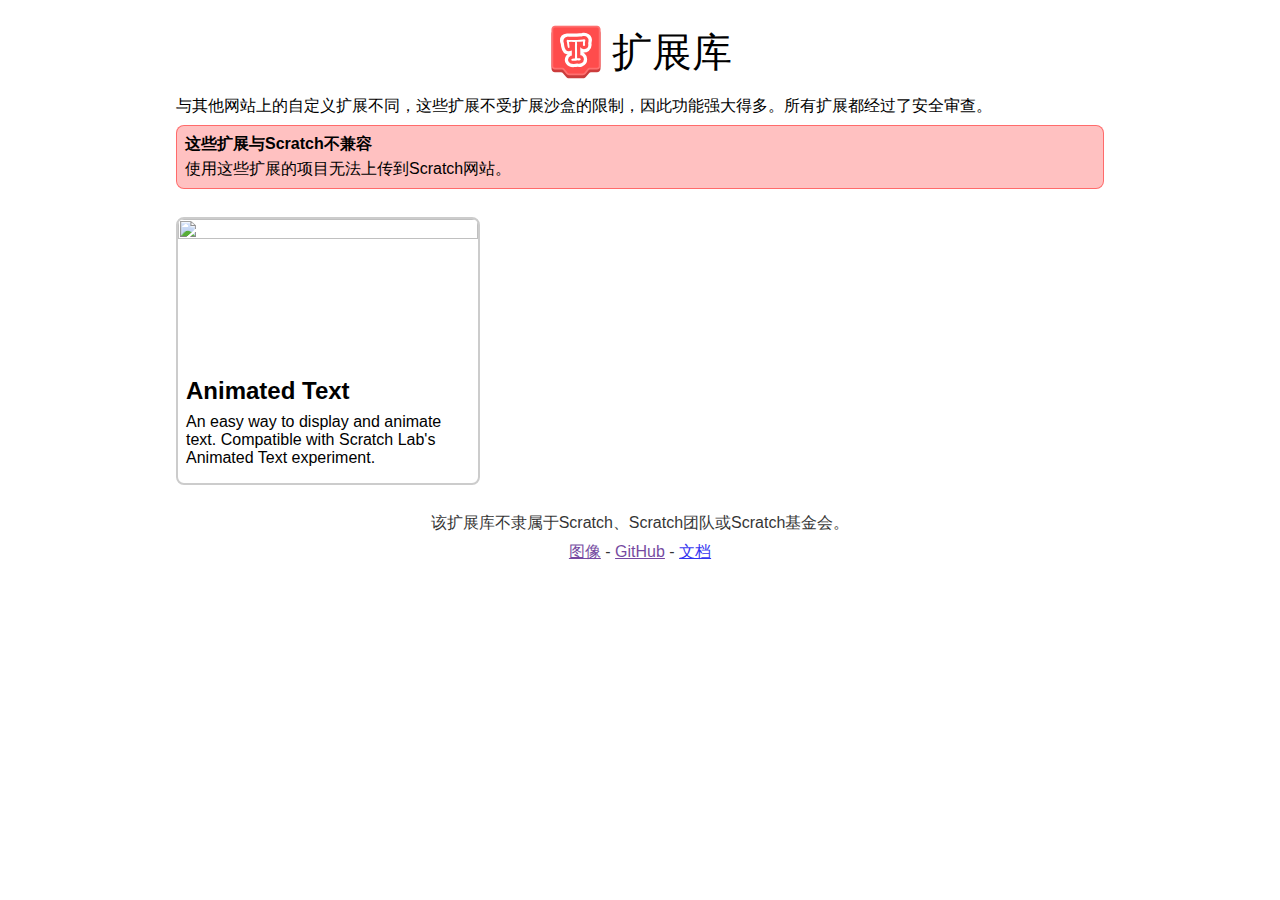
==== index.html @ 4cd264f9 "remake" ====
<!DOCTYPE html>
<html lang="en">
  <head>
    <meta charset="utf8">
    <meta name="viewport" content="width=device-width, initial-scale=1" />
    <title>TurboWarp Extension Gallery</title>
    <meta name="theme-color" content="#ff4c4c">
    <meta name="description" content="The official place to find powerful unsandboxed extensions for TurboWarp.">
    <style>
      :root {
        font-family: "Helvetica Neue", Helvetica, Arial, sans-serif;
        color-scheme: light dark;
      }
      @media (prefers-color-scheme: dark) {
        :root {
          color: #eee;
          background: #111;
        }
        a {
          color: #56b2ff;
        }
        a:visited {
          color: #f192ff;
        }
        a:active {
          color: red;
        }
        .invert-dark {
          filter: invert(100%);
        }
      }

      h1 {
        margin: 16px 0;
      }
      h2, h3, p {
        margin: 8px 0;
      }

      .section {
        max-width: 928px;
        margin: 24px auto;
      }

      .header h1 {
        font-size: 2.5em;
        display: flex;
        align-items: center;
        justify-content: center;
        font-weight: normal;
        text-align: center;
      }
      .header svg {
        width: 56px;
        height: 56px;
        flex-shrink: 0;
        margin: 0 8px 0 0;
      }
      @media (max-width: 750px) {
        .header h1 {
          flex-direction: column;
        }
        .header svg {
          margin: 0 0 8px 0;
        }
      }

      .infobox, .development-tools {
        padding: 8px;
        margin: 8px 0;
        border-radius: 8px;
        background: rgba(0, 195, 255, 0.245);
        border: 1px solid rgba(0, 187, 255, 0.604);
      }
      .infobox-warning {
        background-color: rgba(255, 0, 0, 0.245);
        border-color: rgba(255, 0, 0, 0.446);
      }
      .infobox-title {
        font-weight: bold;
        margin-bottom: 4px;
      }

      .development-tools {
        background-color: rgba(200, 0, 255, 0.245);
        border-color: rgba(234, 0, 255, 0.604);
      }
      .development-tools h2 {
        font-size: 1em;
      }

      .extensions {
        display: -ms-grid;
        display: grid;
        grid-template-columns: 1fr 1fr 1fr;
        margin: 16px -4px;
      }
      @media (max-width: 944px) {
        .extensions {
          grid-template-columns: 1fr 1fr;
        }
      }
      @media (max-width: 650px) {
        .extensions {
          grid-template-columns: 1fr;
        }
      }

      .extension {
        border: 2px solid #ccc;
        border-radius: 8px;
        margin: 4px;
        overflow: hidden;
        padding: 8px;
      }
      @media (prefers-color-scheme: dark) {
        .extension {
          border-color: #333;
        }
      }
      .extension h3 {
        font-size: 1.5em;
      }
      .extension-banner {
        position: relative;
        margin: -8px -8px 0 -8px;
      }
      .extension-image {
        display: block;
        width: 100%;
        /* TODO: see if there's another way to do this that works in older browsers too */
        aspect-ratio: 2 / 1;
      }

      .extension-buttons {
        position: absolute;
        top: 0;
        left: 0;
        display: flex;
        width: 100%;
        height: 100%;
        align-items: center;
        justify-content: center;
        opacity: 0;
        transition: opacity .15s;
        background: rgba(0, 0, 0, 0.5);
        pointer-events: none;
      }
      .extension:hover .extension-buttons, .extension:focus-within .extension-buttons {
        opacity: 1;
      }
      .extension:hover .extension-buttons {
        backdrop-filter: blur(0.6px);
      }
      .extension-buttons > * {
        padding: 8px;
        background-color: #4c97ff;
        border-radius: 8px;
        border: none;
        font: inherit;
        cursor: pointer;
        color: white;
        text-decoration: none;
        pointer-events: auto;
        transition: filter 0.15s;
        filter: drop-shadow(0px 1px 3px #00000075);
      }
      .extension-buttons > *:hover {
        filter: drop-shadow(0px 1px 7px black);
        z-index: 1;
      }
      .extension-buttons *:active {
        filter: brightness(0.85) drop-shadow(0px 1px 2px #00000075);
      }
      .extension-buttons *:disabled {
        opacity: 0.5;
      }
      .extension-buttons .copy {
        margin: 0 8px 0 0;
      }
      .extension-buttons .open {
        background-color: #ff4c4c;
        color: white;
      }
      .extension-buttons :disabled {
        opacity: 0.5;
      }

      footer {
        opacity: 0.8;
        width: 100%;
        text-align: center;
        margin-bottom: 16px;
      }
      footer p {
        margin: 0 0 8px 0;
      }
    </style>
  </head>

  <body>
    <div class="section header">
      <h1>
        <svg aria-hidden="true" viewBox="0 0 1024 1024">
          <path d="m64 174.86735v641.13265c0 35.34622 28.653776 64 64 64h113.30332c9.32935 0 18.19416 4.07135 24.27337 11.14807l67.26992 78.30776c12.15843 14.15343 29.88806 22.29614 48.54676 22.29614h261.21326c18.6587 0 36.38832-8.14271 48.54676-22.29614l67.26992-78.30776c6.07921-7.07672 14.94402-11.14807 24.27337-11.14807h113.30332c35.34622 0 64-28.65378 64-64v-654.84694c0-35.34622-28.65378-64-64-64-0.38091 0-0.76182 0.0034-1.14268 0.0102l-767.99999 13.71429c-34.89522 0.62313-62.85733 29.08902-62.85733 63.9898z" fill="#cc3c3c" fill-rule="evenodd"/>
          <path d="m64 96v672c0 35.34622 28.653776 64 64 64h128.17394c9.97413 0 19.37789 4.65076 25.43168 12.5776l51.18313 67.01917c12.1076 15.85368 30.9151 25.1552 50.86336 25.1552h256.69578c19.94826 0 38.75576-9.30152 50.86336-25.1552l51.18312-67.01917c6.0538-7.92684 15.45756-12.5776 25.43169-12.5776h128.17394c35.34622 0 64-28.65378 64-64v-672c0-35.346224-28.65378-64-64-64h-768c-35.346224 0-64 28.653776-64 64z" fill="#ff4c4c" fill-rule="evenodd"/>
          <path d="m96 96v672c0 17.67311 14.32689 32 32 32h128.17394c19.94827 0 38.75577 9.30152 50.86337 25.1552l51.18312 67.01917c6.0538 7.92684 15.45755 12.5776 25.43168 12.5776h256.69578c9.97413 0 19.37788-4.65076 25.43168-12.5776l51.18312-67.01917c12.1076-15.85368 30.9151-25.1552 50.86337-25.1552h128.17394c17.67311 0 32-14.32689 32-32v-672c0-17.673112-14.32689-32-32-32h-768c-17.67311 0-32 14.326888-32 32zm-32 0c0-35.346224 28.653776-64 64-64h768c35.34622 0 64 28.653776 64 64v672c0 35.34622-28.65378 64-64 64h-128.17394c-9.97413 0-19.37789 4.65076-25.43169 12.5776l-51.18312 67.01917c-12.1076 15.85368-30.9151 25.1552-50.86336 25.1552h-256.69578c-19.94826 0-38.75576-9.30152-50.86336-25.1552l-51.18313-67.01917c-6.05379-7.92684-15.45755-12.5776-25.43168-12.5776h-128.17394c-35.346224 0-64-28.65378-64-64z" fill="#fff" fill-opacity=".2"/>
          <g transform="matrix(4.1943736,0,0,4.1943736,229.13567,171.21359)" fill="none" stroke="#fff" stroke-width="56.4093">
           <path d="m108.34581 31.577677c-0.79395 3.473563-1.38942 7.244861-1.7864 11.313892-0.0992 1.091691 0 2.481117 0.29773 4.168276 0.29773 1.984893 0.4466 3.374319 0.4466 4.168276 0 2.580361-1.68716 3.870542-5.06147 3.870542-2.18339 0-3.622435-0.64509-4.317148-1.935271-0.09925-2.183383-0.04962-5.160723 0.14887-8.93202 0.198487-4.46601 0.29773-7.44335 0.29773-8.93202-0.09924 0-0.248107-0.09924-0.4466-0.297734-9.229753 0.396979-17.91366 0.992447-26.05172 1.786404-0.198493 1.290181-0.198493 2.878095 0 4.763744l0.59546 5.359212c-0.396973 3.076585-0.59546 7.64184-0.59546 13.695765 0.297733 2.580361 0.4466 13.646143 0.4466 33.197344v10.867303c0 1.68716 0.24811 2.8781 0.74433 3.57281h9.22976c3.771293-0.49623 5.65694 1.09169 5.65694 4.76374 0 2.18339-1.042067 3.72168-3.1262 4.61488-1.290187 0.49623-3.572817 0.59547-6.84789 0.29774-1.984893-0.19849-4.317143-0.24812-6.99675-0.14887-3.672053 0.49622-8.138063 0.8932-13.39803 1.19093-5.359207 0.29774-8.634279-0.44659-9.825218-2.233-0.793957-1.19093-0.793957-2.43149 0-3.72168 1.389425-2.18338 5.011855-3.27507 10.867288-3.27507 3.076587 0 4.61488-0.84358 4.61488-2.53074 0-0.8932-0.04962-1.73678-0.14887-2.53074 0-2.48113 0.04962-4.66452 0.14887-6.550163 0.297733-5.359213 0.297733-12.901808 0-22.627784-0.39698-14.092743-0.248113-26.746439 0.4466-37.961086l-0.4466-0.446601c-3.076587 0.198489-8.832777 0.148867-17.268572-0.148867-0.396979 0-3.423941 0.198489-9.080887 0.595468 1.389425 9.527488 2.183383 16.325748 2.381872 20.394779l-0.297734 4.01941c-0.09924 1.48867-1.339803 2.233005-3.721676 2.233005-1.885649 0-3.473563-3.572808-4.763744-10.718425-0.595468-4.267521-1.190936-8.584664-1.786404-12.951429 0-0.694713-0.347356-1.885649-1.042069-3.572808-0.595468-1.786404-1.908676-4.750966-1.908676-5.644168 0-3.141175 2.901123-2.39465 6.67242-2.990118 0.297734 0 0.793957 0.04962 1.48867 0.148867 0.694713 0.09924 1.190936 0.148867 1.48867 0.148867h36.91902c9.130507-0.396979 17.96328-1.190936 26.49832-2.381872 0.595473-0.297734 1.488678-0.595468 2.679608-0.893202 2.08414-0.19849 3.87054 0.297733 5.35921 1.48867 1.48867 1.091691 1.9849 2.679606 1.48867 4.763744z" fill="none" stroke="#fff" stroke-width="56.4093"/>
          </g>
          <g transform="matrix(3.852509,0,0,3.852509,257.89982,219.83848)" fill="none" stroke="#ff4c4c" stroke-width="30.7075">
           <path d="m110.38498 21.776581q-1.29661 5.672702-1.94492 12.317866-0.16208 1.782849 0.32415 4.538161 0.48623 3.241544 0.48623 4.538161 0 4.214007-5.51062 4.214007-3.5657 0-4.700239-2.107004-0.16208-3.565698 0.16208-9.72463 0.32415-7.293474 0.32415-9.724631-0.16207 0-0.48623-0.324155-15.073176 0.648309-28.3635 1.944927-0.324161 2.107003 0 5.186469l0.6483 5.834779q-0.6483 5.024392-0.6483 14.911102 0.48623 4.214006 0.48623 36.143214v11.831633q0 2.75531 0.81038 3.88985h10.048792q6.158927-0.81039 6.158927 5.18647 0 3.5657-3.403614 5.0244-2.107013 0.81039-7.455559 0.32416-3.241543-0.32416-7.617628-0.16208-5.996857 0.81038-14.586946 1.29661-8.75216 0.48624-10.69709-2.43115-1.296617-1.94493 0-4.05194 2.26908-3.56569 11.831631-3.56569 5.024396 0 5.024396-2.75532 0-1.45869-0.162081-2.75531 0-4.051935 0.162081-7.131398 0.48623-8.75217 0-24.635731-0.648311-23.014961 0.48623-41.329683l-0.48623-0.486231q-5.024396 0.324154-18.800953-0.162077-0.648309 0-9.886708 0.648308 2.26908 15.55941 2.593235 22.204574 0 0-0.324155 4.376085-0.162077 2.431158-4.05193 2.431158-3.079467 0-5.18647-11.669558-0.972463-6.969319-1.944926-14.100715 0-1.13454-1.134541-3.889852-0.972463-2.91739-0.972463-4.376084 0-4.05193 6.158933-5.024393 0.486232 0 1.620772 0.162077 1.13454 0.162078 1.620772 0.162078h16.856029q23.339116 0 23.339116 0 14.911096-0.648309 28.849729-2.593235 0.97247-0.486232 2.91739-0.972463 3.40363-0.324156 5.83478 1.620771 2.43116 1.782849 1.62077 5.18647z" fill="none" stroke="#ff4c4c" stroke-width="30.7075"/>
          </g>
          <g transform="matrix(4.1943736,0,0,4.1943736,228.25358,197.35677)" fill="#fff">
           <path d="m108.34581 25.3789q-1.19093 5.210345-1.7864 11.313892-0.14887 1.637537 0.29773 4.168276 0.4466 2.97734 0.4466 4.168276 0 3.870542-5.06147 3.870542-3.275078 0-4.317148-1.935271-0.14887-3.275074 0.14887-8.93202 0.29773-6.699015 0.29773-8.93202-0.14886 0-0.4466-0.297734-13.84463 0.595468-26.05172 1.786404-0.29774 1.935271 0 4.763744l0.59546 5.359212q-0.59546 4.614877-0.59546 13.695765 0.4466 3.870542 0.4466 33.197344v10.86729q0 2.53074 0.74433 3.57281h9.22976q5.65694-0.74434 5.65694 4.76374 0 3.27508-3.1262 4.61488-1.93528 0.74434-6.84789 0.29774-2.97734-0.29774-6.99675-0.14887-5.50808 0.74433-13.39803 1.19093-8.03881 0.44661-9.825218-2.233-1.190936-1.7864 0-3.72168 2.084138-3.27507 10.867288-3.27507 4.61488 0 4.61488-2.53074 0-1.3398-0.14887-2.53074 0-3.72168 0.14887-6.55015 0.4466-8.03882 0-22.627784-0.59547-21.139115 0.4466-37.961086l-0.4466-0.446601q-4.61488 0.297734-17.268572-0.148867-0.595468 0-9.080887 0.595468 2.084138 14.291232 2.381872 20.394779 0 0-0.297734 4.01941-0.148867 2.233005-3.721676 2.233005-2.828473 0-4.763744-10.718425-0.893202-6.401281-1.786404-12.951429 0-1.042069-1.042069-3.572808-0.893202-2.679606-0.893202-4.019409 0-3.721675 5.656946-4.614877 0.446601 0 1.48867 0.148867t1.48867 0.148867h15.48217q21.43685 0 21.43685 0 13.69576-0.595468 26.49832-2.381872 0.89321-0.446601 2.679608-0.893202 3.12621-0.297735 5.35921 1.48867 2.23301 1.637537 1.48867 4.763744z" fill="#fff"/>
          </g>
        </svg>
        <div>扩展库</div>
      </h1>

      <p>与其他网站上的自定义扩展不同，这些扩展不受扩展沙盒的限制，因此功能强大得多。所有扩展都经过了安全审查。</p>

      <div class="infobox infobox-warning">
        <div class="infobox-title">这些扩展与Scratch不兼容</div>使用这些扩展的项目无法上传到Scratch网站。
      </div>
    </div>

    <script>
      document.addEventListener('click', function (e) {
        var toCopy = e.target.getAttribute('data-copy');
        if (toCopy) {
          if (navigator.clipboard && navigator.clipboard.writeText) {
            navigator.clipboard.writeText(toCopy);
          } else {
            var input = document.createElement('input');
            input.value = toCopy;
            input.style.top = '0';
            input.style.left = '0';
            input.style.position = 'fixed';
            document.body.appendChild(input);
            input.focus();
            input.select();
            try {
              document.execCommand('copy');
            } catch (e) {
              console.error(e);
            }
            document.body.removeChild(input);
            e.target.focus();
          }
        }
      });
    </script>

    <script>
      // Mock API for testing outside of desktop app
      if (typeof TWD === 'undefined') {
        console.log('MOCK: Desktop API object does not exist -- using a mock instead');
        var TWD = {
          extensions: {
            loadExtension: (url) => new Promise((resolve, reject) => {
              console.log(`MOCK: Loading ${url}...`);
              setTimeout(() => {
                console.log(`MOCK: Loaded ${url}`);
                if (Math.random() > 0.5) {
                  resolve();
                } else {
                  reject(new Error('Demo error'));
                }
              }, Math.random() * 1000 + 50);
            }),
          },
        };
      }

      function sleep(ms) {
        return new Promise((resolve) => setTimeout(resolve, ms));
      }

      document.addEventListener('click', (e) => {
        var toLoad = e.target.getAttribute('data-load');
        if (toLoad) {
          e.target.classList.add('loading');
          e.target.disabled = true;
          Promise.all([
            TWD.extensions.loadExtension(toLoad),
            sleep(500),
          ])
            .then(() => {
              e.target.disabled = false;
              e.target.classList.remove('loading');
            })
            .catch((error) => {
              alert(error);
              e.target.disabled = false;
              e.target.classList.remove('loading');
            });
        }
      });
    </script>

    <div class="section extensions-outer">
      <div class="extensions" id="exts">
        <div class="extension">
          <div class="extension-banner">
            <img loading="lazy" src="images/lab/text.svg" class="extension-image" style="">
            <div class="extension-buttons">
              <button class="copy" data-copy="https://extensions.turbowarp.org/lab/text.js">Copy URL</button>
              <a href="https://turbowarp.org/editor?extension=https://extensions.turbowarp.org/lab/text.js" class="open">Open Extension</a>
            </div>
          </div>
          <h3>Animated Text</h3>
          <p>An easy way to display and animate text. Compatible with Scratch Lab's Animated Text experiment.</p>
        </div>
      </div>
    </div>

        <script>
        // 读取 JSON 文件并生成卡片元素
        fetch('json/jdprojects.json')
          .then(response => response.json())
          .then(data => {
            // 循环遍历每一项数据并创建卡片元素
            var cardGroups = Math.ceil(data.length / 5); // 总共需要的 card-group div 数量
            var count = 0; // 记录已经创建的 card-group div 数量
            var index = 0; // 记录当前卡片的索引
            var cardGroup, cardContainer, card;
    
            while (count < cardGroups) {
              // 创建 card-group div
              cardGroup = document.createElement("div");
              cardGroup.className = "card-group box-center";
              cardContainer = document.getElementById("cardContainer");
              cardContainer.appendChild(cardGroup);
    
              // 每个 card-group div 最多包含 5 个卡片
              for (var i = 0; i < 5; i++) {
                if (index >= data.length) break; // 确保不超出卡片的数量
    
                // 从 JSON 数据中获取属性值
                var imgURL = data[index].img;

                // 创建div元素
                const div = document.createElement('div');
                div.className = 'extension';

                // 创建内部元素结构
                const innerHTML = `
                  <div class="extension-banner">
                    <img loading="lazy" src="images/lab/text.svg" class="extension-image" style="">
                    <div class="extension-buttons">
                      <button class="copy" data-copy="https://extensions.turbowarp.org/lab/text.js">Copy URL</button>
                      <a href="https://turbowarp.org/editor?extension=https://extensions.turbowarp.org/lab/text.js" class="open">Open Extension</a>
                    </div>
                  </div>
                  <h3>Animated Text</h3>
                  <p>An easy way to display and animate text. Compatible with Scratch Lab's Animated Text experiment.</p>
                `;

                // 设置div的innerHTML
                div.innerHTML = innerHTML;

                // 将div插入到具有id为"exts"的容器中
                const container = document.querySelector('#exts');
                container.appendChild(div);

    
                index++; // 更新卡片索引
              }
    
              count++; // 更新 card-group div 计数
            }
          })
          .catch(error => console.log(error));
    </script>

    <footer class="section">
      <p>该扩展库不隶属于Scratch、Scratch团队或Scratch基金会。</p>
      <div class="links">
        <a href="">图像</a>
        -
        <a href="">GitHub</a>
        -
        <a href="https://docs.turbowarp.org/development/custom-extensions">文档</a>
      </div>
    </footer>
  </body>
</html>
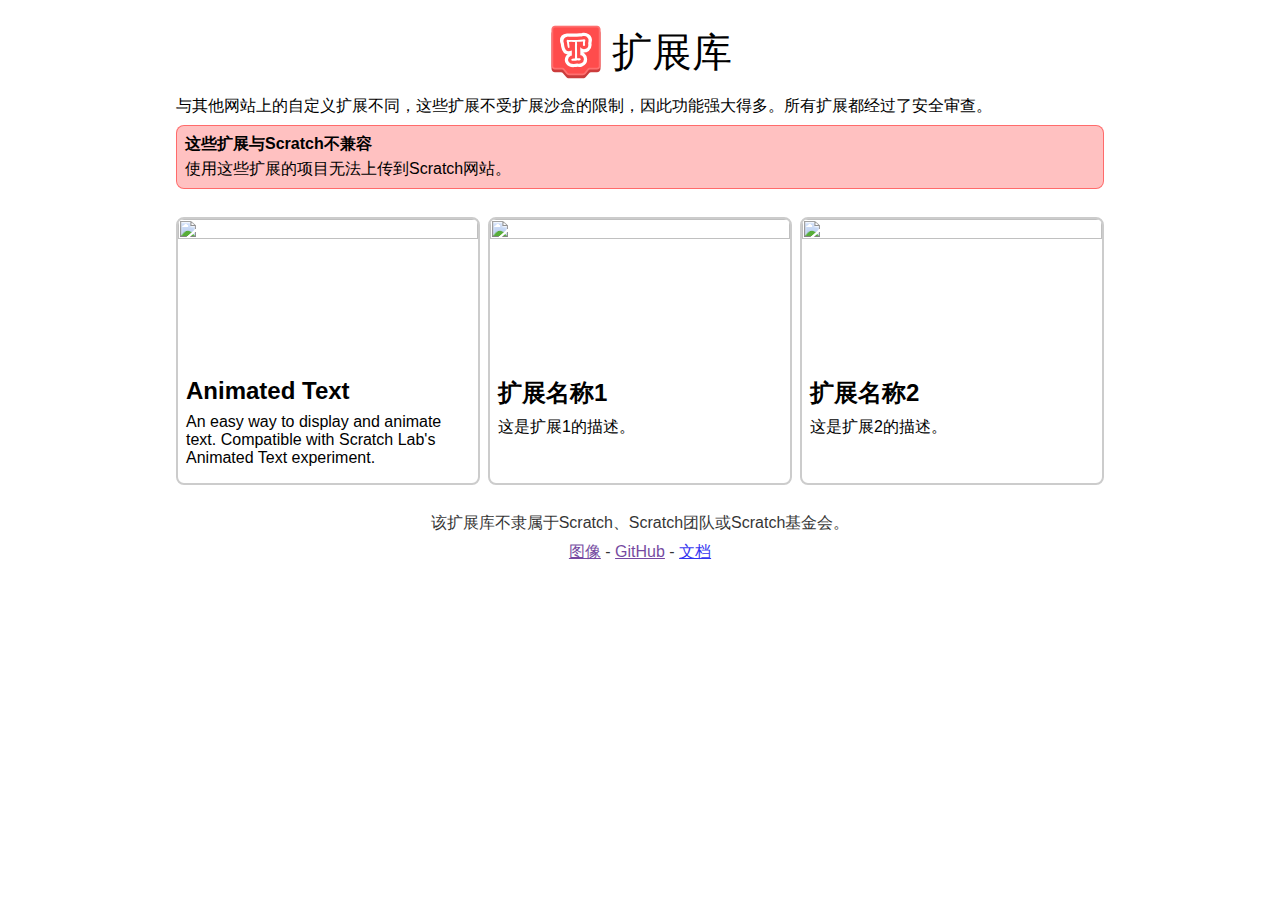
==== commit 758b7fff: "json" ====
--- a/index.html
+++ b/index.html
@@ -315,63 +315,40 @@
       </div>
     </div>
 
-        <script>
-        // 读取 JSON 文件并生成卡片元素
-        fetch('json/jdprojects.json')
-          .then(response => response.json())
-          .then(data => {
-            // 循环遍历每一项数据并创建卡片元素
-            var cardGroups = Math.ceil(data.length / 5); // 总共需要的 card-group div 数量
-            var count = 0; // 记录已经创建的 card-group div 数量
-            var index = 0; // 记录当前卡片的索引
-            var cardGroup, cardContainer, card;
-    
-            while (count < cardGroups) {
-              // 创建 card-group div
-              cardGroup = document.createElement("div");
-              cardGroup.className = "card-group box-center";
-              cardContainer = document.getElementById("cardContainer");
-              cardContainer.appendChild(cardGroup);
-    
-              // 每个 card-group div 最多包含 5 个卡片
-              for (var i = 0; i < 5; i++) {
-                if (index >= data.length) break; // 确保不超出卡片的数量
-    
-                // 从 JSON 数据中获取属性值
-                var imgURL = data[index].img;
-
-                // 创建div元素
-                const div = document.createElement('div');
-                div.className = 'extension';
-
-                // 创建内部元素结构
-                const innerHTML = `
-                  <div class="extension-banner">
-                    <img loading="lazy" src="images/lab/text.svg" class="extension-image" style="">
-                    <div class="extension-buttons">
-                      <button class="copy" data-copy="https://extensions.turbowarp.org/lab/text.js">Copy URL</button>
-                      <a href="https://turbowarp.org/editor?extension=https://extensions.turbowarp.org/lab/text.js" class="open">Open Extension</a>
-                    </div>
-                  </div>
-                  <h3>Animated Text</h3>
-                  <p>An easy way to display and animate text. Compatible with Scratch Lab's Animated Text experiment.</p>
-                `;
-
-                // 设置div的innerHTML
-                div.innerHTML = innerHTML;
-
-                // 将div插入到具有id为"exts"的容器中
-                const container = document.querySelector('#exts');
-                container.appendChild(div);
-
-    
-                index++; // 更新卡片索引
-              }
-    
-              count++; // 更新 card-group div 计数
-            }
-          })
-          .catch(error => console.log(error));
+    <script>
+      // 读取json文件
+      fetch('./json/exts.json')
+        .then(response => response.json())
+        .then(data => {
+          // 遍历每一项
+          data.forEach(extension => {
+            // 创建div元素
+            div = document.createElement('div');
+            div.className = 'extension';
+
+            // 创建内部元素结构
+            innerHTML = `
+              <div class="extension-banner">
+                <img loading="lazy" src="${extension.image}" class="extension-image" style="">
+                <div class="extension-buttons">
+                  <button class="copy" data-copy="${extension.url}">Copy URL</button>
+                  <a href="${extension.runUrl}" class="open">Open Extension</a>
+                </div>
+              </div>
+              <h3>${extension.name}</h3>
+              <p>${extension.description}</p>
+            `;
+
+            // 设置div的innerHTML
+            div.innerHTML = innerHTML;
+
+            // 将div插入到具有id为"exts"的容器中
+            container = document.querySelector('#exts');
+            container.appendChild(div);
+          });
+        })
+        .catch(error => console.error(error));
+
     </script>
 
     <footer class="section">
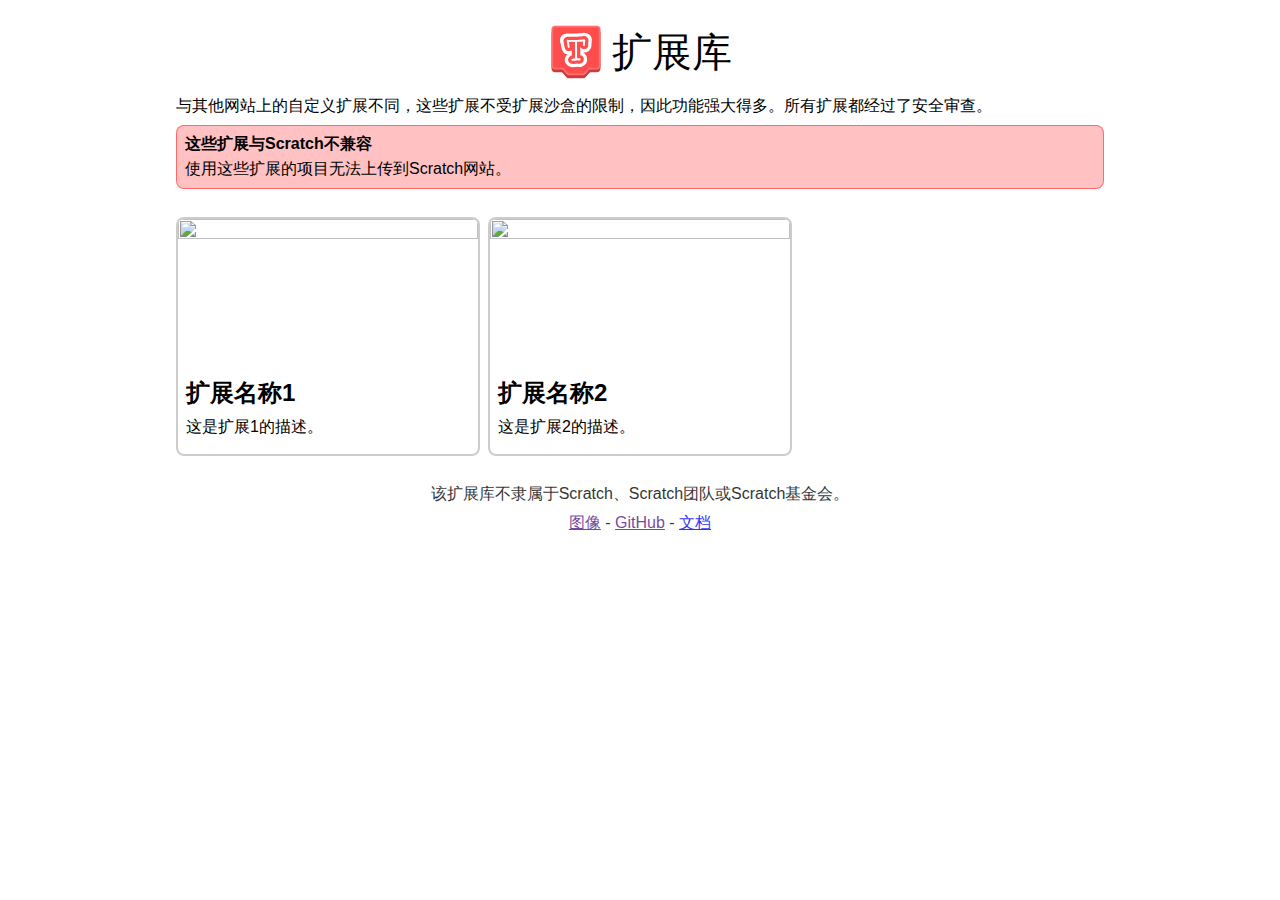
==== commit fe17daf0: "Update index.html" ====
--- a/index.html
+++ b/index.html
@@ -301,17 +301,6 @@
 
     <div class="section extensions-outer">
       <div class="extensions" id="exts">
-        <div class="extension">
-          <div class="extension-banner">
-            <img loading="lazy" src="images/lab/text.svg" class="extension-image" style="">
-            <div class="extension-buttons">
-              <button class="copy" data-copy="https://extensions.turbowarp.org/lab/text.js">Copy URL</button>
-              <a href="https://turbowarp.org/editor?extension=https://extensions.turbowarp.org/lab/text.js" class="open">Open Extension</a>
-            </div>
-          </div>
-          <h3>Animated Text</h3>
-          <p>An easy way to display and animate text. Compatible with Scratch Lab's Animated Text experiment.</p>
-        </div>
       </div>
     </div>
 
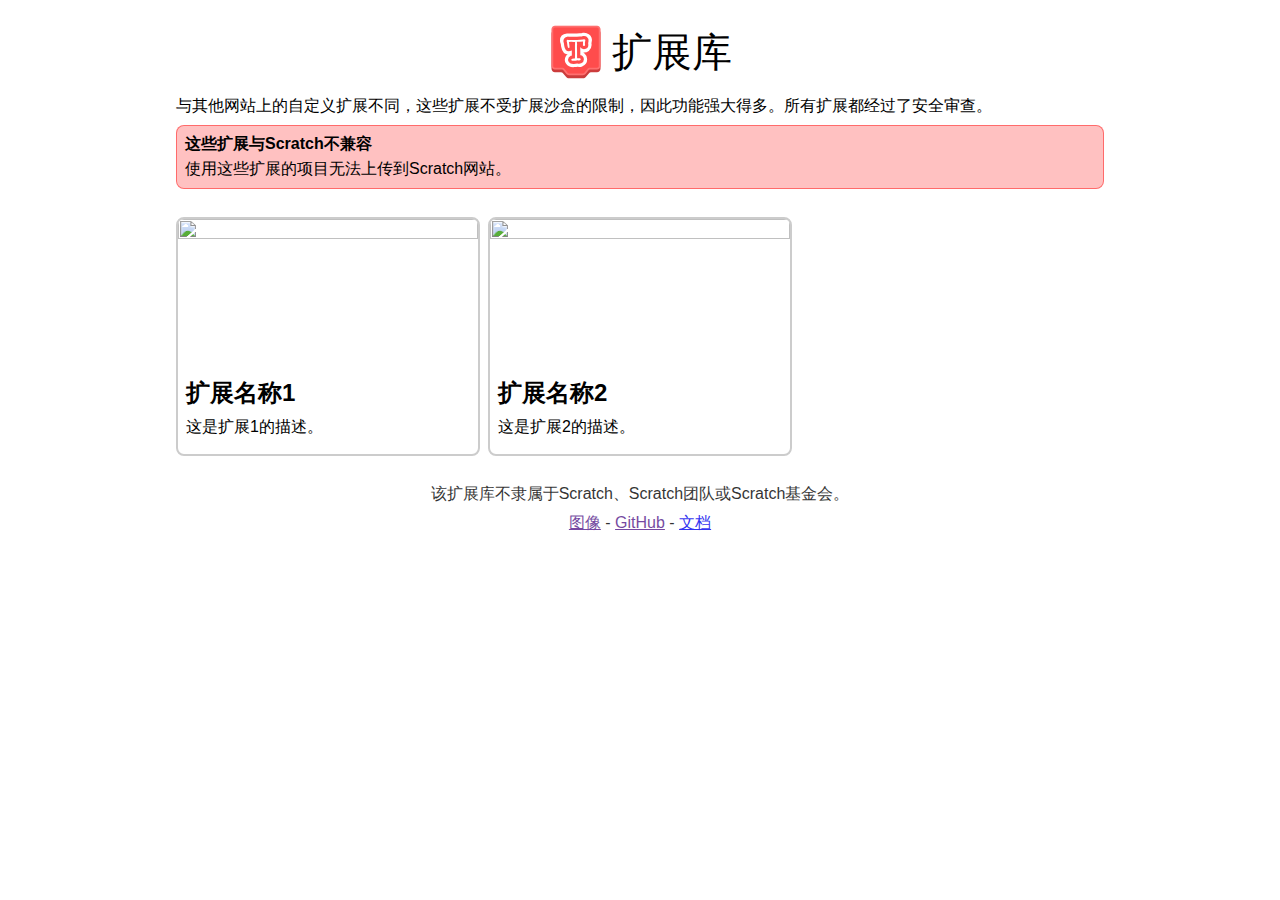
==== commit f9ad245c: "Update index.html" ====
--- a/index.html
+++ b/index.html
@@ -320,8 +320,8 @@
               <div class="extension-banner">
                 <img loading="lazy" src="${extension.image}" class="extension-image" style="">
                 <div class="extension-buttons">
-                  <button class="copy" data-copy="${extension.url}">Copy URL</button>
-                  <a href="${extension.runUrl}" class="open">Open Extension</a>
+                  <button class="copy" data-copy="${extension.url}">复制链接</button>
+                  <a href="${extension.runUrl}" class="open">打开扩展</a>
                 </div>
               </div>
               <h3>${extension.name}</h3>
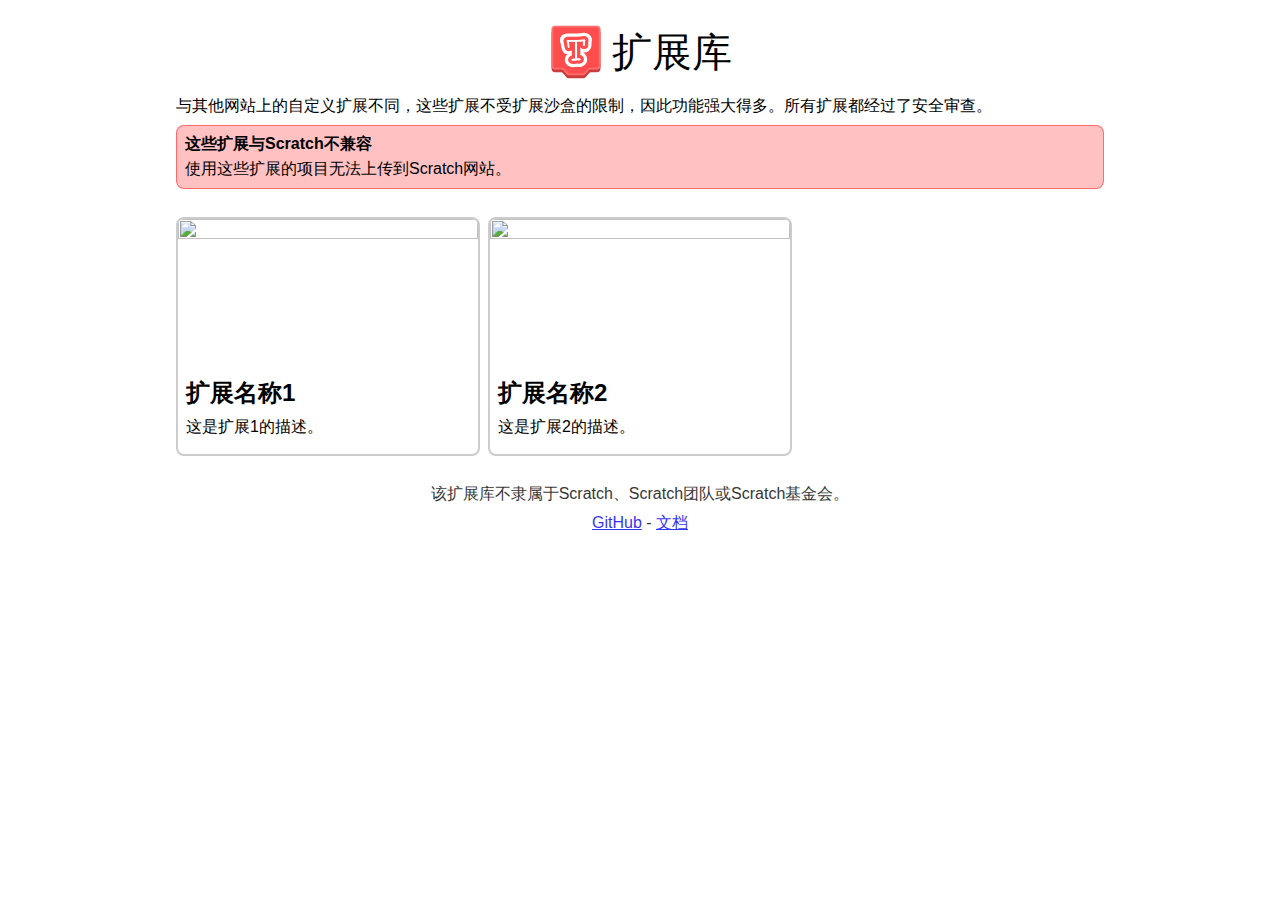
==== commit aafcacb1: "Update" ====
--- a/index.html
+++ b/index.html
@@ -321,7 +321,7 @@
                 <img loading="lazy" src="${extension.image}" class="extension-image" style="">
                 <div class="extension-buttons">
                   <button class="copy" data-copy="${extension.url}">复制链接</button>
-                  <a href="${extension.runUrl}" class="open">打开扩展</a>
+                  <a href="https://turbowarp.org/editor?extension=${extension.url}" class="open">打开扩展</a>
                 </div>
               </div>
               <h3>${extension.name}</h3>
@@ -343,9 +343,7 @@
     <footer class="section">
       <p>该扩展库不隶属于Scratch、Scratch团队或Scratch基金会。</p>
       <div class="links">
-        <a href="">图像</a>
-        -
-        <a href="">GitHub</a>
+        <a href="https://github.com/Huru225/extensions">GitHub</a>
         -
         <a href="https://docs.turbowarp.org/development/custom-extensions">文档</a>
       </div>
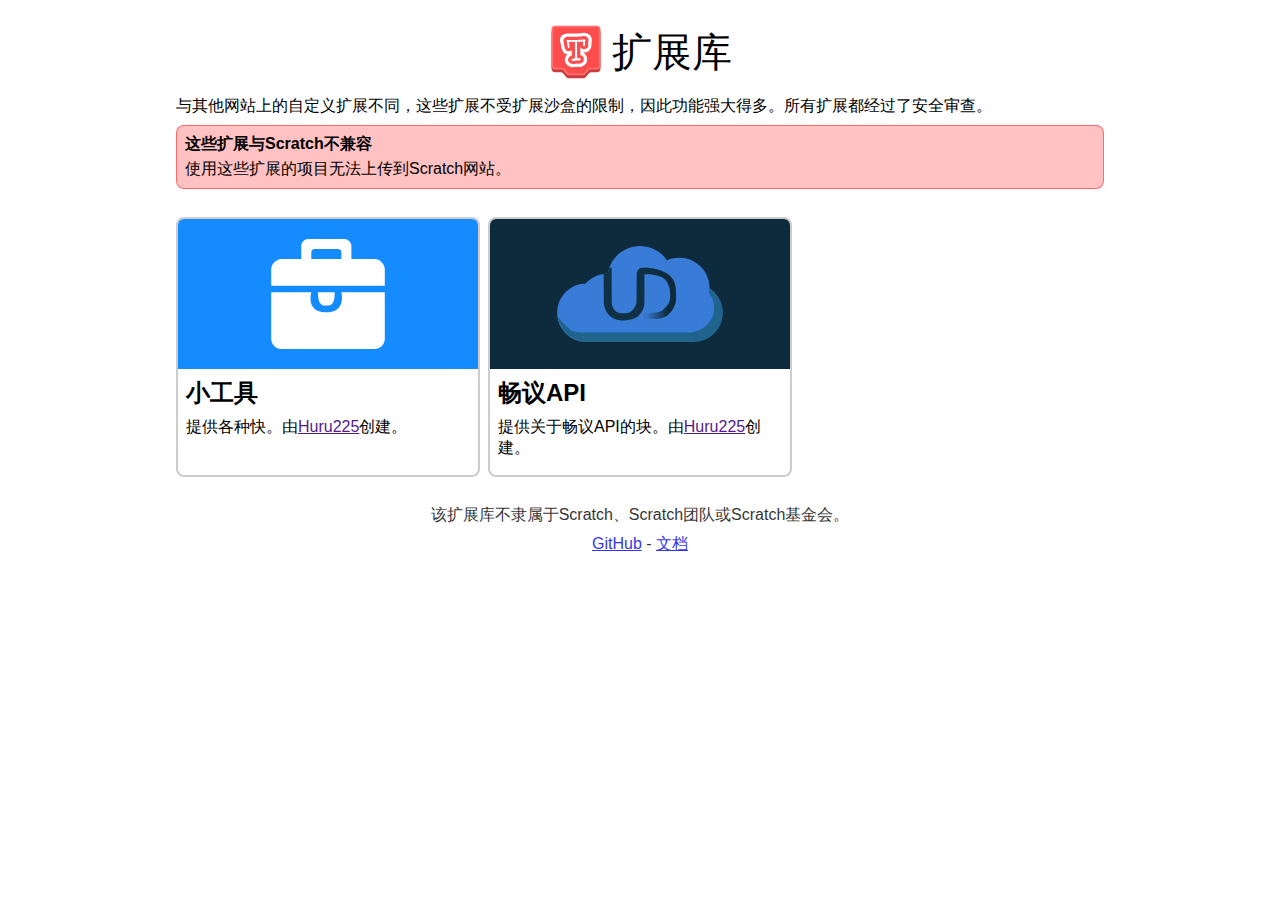
==== commit dc5b9733: "404 Page" ====
--- a/index.html
+++ b/index.html
@@ -3,199 +3,11 @@
   <head>
     <meta charset="utf8">
     <meta name="viewport" content="width=device-width, initial-scale=1" />
-    <title>TurboWarp Extension Gallery</title>
+    <title>扩展库</title>
     <meta name="theme-color" content="#ff4c4c">
     <meta name="description" content="The official place to find powerful unsandboxed extensions for TurboWarp.">
-    <style>
-      :root {
-        font-family: "Helvetica Neue", Helvetica, Arial, sans-serif;
-        color-scheme: light dark;
-      }
-      @media (prefers-color-scheme: dark) {
-        :root {
-          color: #eee;
-          background: #111;
-        }
-        a {
-          color: #56b2ff;
-        }
-        a:visited {
-          color: #f192ff;
-        }
-        a:active {
-          color: red;
-        }
-        .invert-dark {
-          filter: invert(100%);
-        }
-      }
-
-      h1 {
-        margin: 16px 0;
-      }
-      h2, h3, p {
-        margin: 8px 0;
-      }
-
-      .section {
-        max-width: 928px;
-        margin: 24px auto;
-      }
-
-      .header h1 {
-        font-size: 2.5em;
-        display: flex;
-        align-items: center;
-        justify-content: center;
-        font-weight: normal;
-        text-align: center;
-      }
-      .header svg {
-        width: 56px;
-        height: 56px;
-        flex-shrink: 0;
-        margin: 0 8px 0 0;
-      }
-      @media (max-width: 750px) {
-        .header h1 {
-          flex-direction: column;
-        }
-        .header svg {
-          margin: 0 0 8px 0;
-        }
-      }
-
-      .infobox, .development-tools {
-        padding: 8px;
-        margin: 8px 0;
-        border-radius: 8px;
-        background: rgba(0, 195, 255, 0.245);
-        border: 1px solid rgba(0, 187, 255, 0.604);
-      }
-      .infobox-warning {
-        background-color: rgba(255, 0, 0, 0.245);
-        border-color: rgba(255, 0, 0, 0.446);
-      }
-      .infobox-title {
-        font-weight: bold;
-        margin-bottom: 4px;
-      }
-
-      .development-tools {
-        background-color: rgba(200, 0, 255, 0.245);
-        border-color: rgba(234, 0, 255, 0.604);
-      }
-      .development-tools h2 {
-        font-size: 1em;
-      }
-
-      .extensions {
-        display: -ms-grid;
-        display: grid;
-        grid-template-columns: 1fr 1fr 1fr;
-        margin: 16px -4px;
-      }
-      @media (max-width: 944px) {
-        .extensions {
-          grid-template-columns: 1fr 1fr;
-        }
-      }
-      @media (max-width: 650px) {
-        .extensions {
-          grid-template-columns: 1fr;
-        }
-      }
-
-      .extension {
-        border: 2px solid #ccc;
-        border-radius: 8px;
-        margin: 4px;
-        overflow: hidden;
-        padding: 8px;
-      }
-      @media (prefers-color-scheme: dark) {
-        .extension {
-          border-color: #333;
-        }
-      }
-      .extension h3 {
-        font-size: 1.5em;
-      }
-      .extension-banner {
-        position: relative;
-        margin: -8px -8px 0 -8px;
-      }
-      .extension-image {
-        display: block;
-        width: 100%;
-        /* TODO: see if there's another way to do this that works in older browsers too */
-        aspect-ratio: 2 / 1;
-      }
-
-      .extension-buttons {
-        position: absolute;
-        top: 0;
-        left: 0;
-        display: flex;
-        width: 100%;
-        height: 100%;
-        align-items: center;
-        justify-content: center;
-        opacity: 0;
-        transition: opacity .15s;
-        background: rgba(0, 0, 0, 0.5);
-        pointer-events: none;
-      }
-      .extension:hover .extension-buttons, .extension:focus-within .extension-buttons {
-        opacity: 1;
-      }
-      .extension:hover .extension-buttons {
-        backdrop-filter: blur(0.6px);
-      }
-      .extension-buttons > * {
-        padding: 8px;
-        background-color: #4c97ff;
-        border-radius: 8px;
-        border: none;
-        font: inherit;
-        cursor: pointer;
-        color: white;
-        text-decoration: none;
-        pointer-events: auto;
-        transition: filter 0.15s;
-        filter: drop-shadow(0px 1px 3px #00000075);
-      }
-      .extension-buttons > *:hover {
-        filter: drop-shadow(0px 1px 7px black);
-        z-index: 1;
-      }
-      .extension-buttons *:active {
-        filter: brightness(0.85) drop-shadow(0px 1px 2px #00000075);
-      }
-      .extension-buttons *:disabled {
-        opacity: 0.5;
-      }
-      .extension-buttons .copy {
-        margin: 0 8px 0 0;
-      }
-      .extension-buttons .open {
-        background-color: #ff4c4c;
-        color: white;
-      }
-      .extension-buttons :disabled {
-        opacity: 0.5;
-      }
-
-      footer {
-        opacity: 0.8;
-        width: 100%;
-        text-align: center;
-        margin-bottom: 16px;
-      }
-      footer p {
-        margin: 0 0 8px 0;
-      }
-    </style>
+    <meta name="keywords" content="Scratch,TurboWarp,Turbo Warp,扩展库">
+    <link rel="stylesheet" href="css/index.css">
   </head>
 
   <body>
--- a/css/index.css
+++ b/css/index.css
@@ -0,0 +1,220 @@
+:root {
+    font-family: "Helvetica Neue", Helvetica, Arial, sans-serif;
+    color-scheme: light dark;
+}
+
+@media (prefers-color-scheme: dark) {
+    :root {
+        color: #eee;
+        background: #111;
+    }
+
+    a {
+        color: #56b2ff;
+    }
+
+    a:visited {
+        color: #f192ff;
+    }
+
+    a:active {
+        color: red;
+    }
+
+    .invert-dark {
+        filter: invert(100%);
+    }
+}
+
+h1 {
+    margin: 16px 0;
+}
+
+h2,
+h3,
+p {
+    margin: 8px 0;
+}
+
+.section {
+    max-width: 928px;
+    margin: 24px auto;
+}
+
+.header h1 {
+    font-size: 2.5em;
+    display: flex;
+    align-items: center;
+    justify-content: center;
+    font-weight: normal;
+    text-align: center;
+}
+
+.header svg {
+    width: 56px;
+    height: 56px;
+    flex-shrink: 0;
+    margin: 0 8px 0 0;
+}
+
+@media (max-width: 750px) {
+    .header h1 {
+        flex-direction: column;
+    }
+
+    .header svg {
+        margin: 0 0 8px 0;
+    }
+}
+
+.infobox,
+.development-tools {
+    padding: 8px;
+    margin: 8px 0;
+    border-radius: 8px;
+    background: rgba(0, 195, 255, 0.245);
+    border: 1px solid rgba(0, 187, 255, 0.604);
+}
+
+.infobox-warning {
+    background-color: rgba(255, 0, 0, 0.245);
+    border-color: rgba(255, 0, 0, 0.446);
+}
+
+.infobox-title {
+    font-weight: bold;
+    margin-bottom: 4px;
+}
+
+.development-tools {
+    background-color: rgba(200, 0, 255, 0.245);
+    border-color: rgba(234, 0, 255, 0.604);
+}
+
+.development-tools h2 {
+    font-size: 1em;
+}
+
+.extensions {
+    display: -ms-grid;
+    display: grid;
+    grid-template-columns: 1fr 1fr 1fr;
+    margin: 16px -4px;
+}
+
+@media (max-width: 944px) {
+    .extensions {
+        grid-template-columns: 1fr 1fr;
+    }
+}
+
+@media (max-width: 650px) {
+    .extensions {
+        grid-template-columns: 1fr;
+    }
+}
+
+.extension {
+    border: 2px solid #ccc;
+    border-radius: 8px;
+    margin: 4px;
+    overflow: hidden;
+    padding: 8px;
+}
+
+@media (prefers-color-scheme: dark) {
+    .extension {
+        border-color: #333;
+    }
+}
+
+.extension h3 {
+    font-size: 1.5em;
+}
+
+.extension-banner {
+    position: relative;
+    margin: -8px -8px 0 -8px;
+}
+
+.extension-image {
+    display: block;
+    width: 100%;
+    /* TODO: see if there's another way to do this that works in older browsers too */
+    aspect-ratio: 2 / 1;
+}
+
+.extension-buttons {
+    position: absolute;
+    top: 0;
+    left: 0;
+    display: flex;
+    width: 100%;
+    height: 100%;
+    align-items: center;
+    justify-content: center;
+    opacity: 0;
+    transition: opacity .15s;
+    background: rgba(0, 0, 0, 0.5);
+    pointer-events: none;
+}
+
+.extension:hover .extension-buttons,
+.extension:focus-within .extension-buttons {
+    opacity: 1;
+}
+
+.extension:hover .extension-buttons {
+    backdrop-filter: blur(0.6px);
+}
+
+.extension-buttons>* {
+    padding: 8px;
+    background-color: #4c97ff;
+    border-radius: 8px;
+    border: none;
+    font: inherit;
+    cursor: pointer;
+    color: white;
+    text-decoration: none;
+    pointer-events: auto;
+    transition: filter 0.15s;
+    filter: drop-shadow(0px 1px 3px #00000075);
+}
+
+.extension-buttons>*:hover {
+    filter: drop-shadow(0px 1px 7px black);
+    z-index: 1;
+}
+
+.extension-buttons *:active {
+    filter: brightness(0.85) drop-shadow(0px 1px 2px #00000075);
+}
+
+.extension-buttons *:disabled {
+    opacity: 0.5;
+}
+
+.extension-buttons .copy {
+    margin: 0 8px 0 0;
+}
+
+.extension-buttons .open {
+    background-color: #ff4c4c;
+    color: white;
+}
+
+.extension-buttons :disabled {
+    opacity: 0.5;
+}
+
+footer {
+    opacity: 0.8;
+    width: 100%;
+    text-align: center;
+    margin-bottom: 16px;
+}
+
+footer p {
+    margin: 0 0 8px 0;
+}